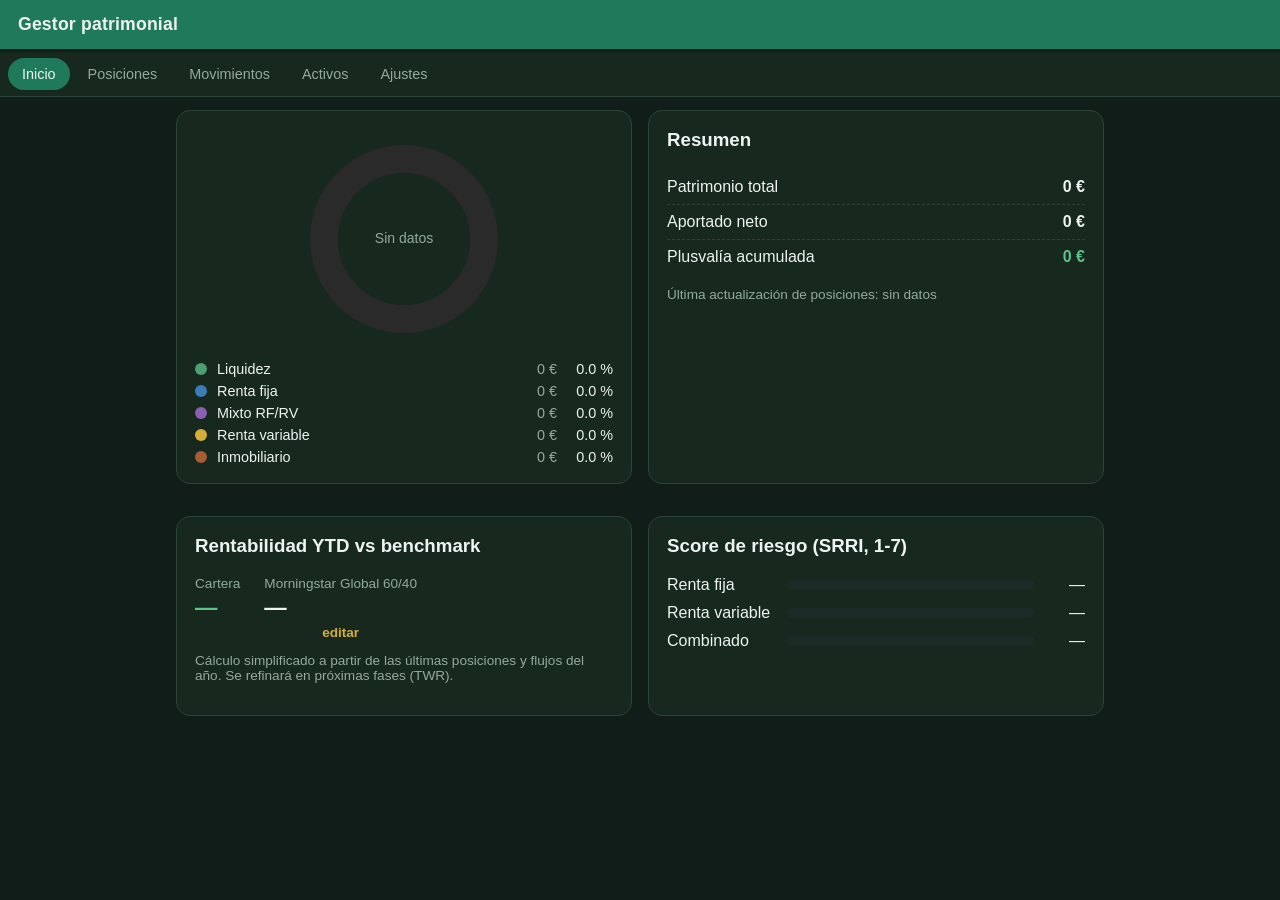
==== index.html @ a0395434 "Gestor patrimonial: primera versión (Fase 0 + mejoras)" ====
<!doctype html>
<html lang="es">
<head>
  <meta charset="UTF-8" />
  <meta name="viewport" content="width=device-width, initial-scale=1, viewport-fit=cover" />
  <title>Gestor patrimonial</title>
  <meta name="theme-color" content="#0f4c3d" />
  <link rel="manifest" href="./manifest.webmanifest" />
  <link rel="icon" href="./icons/icon-192.png" />
  <link rel="apple-touch-icon" href="./icons/icon-192.png" />
  <link rel="stylesheet" href="./css/styles.css" />
</head>
<body>
  <header class="topbar">
    <span class="brand">Gestor patrimonial</span>
  </header>

  <nav id="nav" class="tabbar"></nav>

  <main id="content" class="content"></main>

  <script type="module" src="./js/app.js"></script>
</body>
</html>
---- css/styles.css ----
:root {
  --bg: #101d18;
  --bg-card: #17281f;
  --bg-card-alt: #1c3026;
  --border: #2c4438;
  --text: #eef3f1;
  --muted: #93aa9e;
  --accent: #d4af37;
  --brand: #1f7a5c;
  --brand-light: #2fa377;
  --pos: #5cc38a;
  --neg: #e0776e;
  --radius: 14px;
}

* { box-sizing: border-box; }

body {
  margin: 0;
  background: var(--bg);
  color: var(--text);
  font-family: -apple-system, "Segoe UI", Roboto, Arial, sans-serif;
  padding-bottom: 72px;
}

.topbar {
  background: var(--brand);
  padding: 14px 18px;
  position: sticky;
  top: 0;
  z-index: 10;
}
.brand { font-weight: 700; font-size: 1.1rem; letter-spacing: 0.2px; }

.tabbar {
  display: flex;
  gap: 4px;
  overflow-x: auto;
  background: var(--bg-card);
  border-bottom: 1px solid var(--border);
  padding: 6px 8px;
  position: sticky;
  top: 52px;
  z-index: 9;
}
.nav-item {
  flex: 0 0 auto;
  color: var(--muted);
  text-decoration: none;
  padding: 8px 14px;
  border-radius: 999px;
  font-size: 0.9rem;
  white-space: nowrap;
}
.nav-item.active { background: var(--brand); color: var(--text); }

.content { padding: 16px; max-width: 960px; margin: 0 auto; }

.card {
  background: var(--bg-card);
  border: 1px solid var(--border);
  border-radius: var(--radius);
  padding: 18px;
  margin-bottom: 16px;
}
.card h3 { margin-top: 0; }

.card-warning {
  border-color: var(--accent);
  background: #241d0d;
}
.card-warning a { color: var(--accent); }

.dash-grid {
  display: grid;
  grid-template-columns: 1fr;
  gap: 16px;
}
@media (min-width: 720px) {
  .dash-grid { grid-template-columns: 1fr 1fr; }
}

.card-donut { display: flex; flex-direction: column; align-items: center; gap: 12px; }
.donut { width: 220px; height: 220px; }
.donut-total { fill: var(--text); font-size: 20px; font-weight: 700; }
.donut-label { fill: var(--muted); font-size: 11px; }
.donut-empty { fill: var(--muted); font-size: 14px; }

.legend { width: 100%; display: flex; flex-direction: column; gap: 6px; }
.legend-row { display: grid; grid-template-columns: 14px 1fr auto auto; align-items: center; gap: 8px; font-size: 0.9rem; }
.legend-dot { width: 12px; height: 12px; border-radius: 50%; }
.legend-value { color: var(--muted); }
.legend-pct { min-width: 48px; text-align: right; }

.kpi-row { display: flex; justify-content: space-between; padding: 8px 0; border-bottom: 1px dashed var(--border); }
.kpi-row:last-of-type { border-bottom: none; }
.pos { color: var(--pos); }
.neg { color: var(--neg); }
.muted { color: var(--muted); font-size: 0.85rem; }

.ytd-compare { display: flex; gap: 24px; margin: 12px 0; }
.ytd-box { display: flex; flex-direction: column; gap: 4px; }
.ytd-label { color: var(--muted); font-size: 0.85rem; }
.ytd-value { font-size: 1.4rem; font-weight: 700; }

.risk-row { display: grid; grid-template-columns: 110px 1fr 40px; align-items: center; gap: 10px; margin: 10px 0; }
.risk-track { background: #1c2b27; border-radius: 999px; height: 10px; overflow: hidden; }
.risk-fill { background: var(--accent); height: 100%; }
.risk-value { text-align: right; }

.inline-form { display: flex; gap: 8px; margin-bottom: 12px; }
.inline-form input { flex: 1; }

.stacked-form { display: flex; flex-direction: column; gap: 10px; margin-bottom: 16px; }
.stacked-form label { display: flex; flex-direction: column; gap: 4px; font-size: 0.85rem; color: var(--muted); }

input, select, button {
  background: #142621;
  border: 1px solid var(--border);
  color: var(--text);
  border-radius: 8px;
  padding: 9px 10px;
  font-size: 0.95rem;
}
button {
  background: var(--brand);
  cursor: pointer;
  border: none;
  font-weight: 600;
}
button:hover { background: var(--brand-light); }

.link-btn {
  background: none;
  border: none;
  color: var(--accent);
  padding: 0;
  font-size: 0.85rem;
  cursor: pointer;
}
.link-btn.danger { color: var(--neg); }

.simple-list { list-style: none; padding: 0; margin: 0; display: flex; flex-direction: column; gap: 6px; }
.simple-list li { display: flex; justify-content: space-between; border-bottom: 1px dashed var(--border); padding: 6px 0; }

.cat-grid { display: grid; grid-template-columns: 1fr; gap: 16px; }
@media (min-width: 900px) { .cat-grid { grid-template-columns: 320px 1fr; } }

.table { width: 100%; border-collapse: collapse; font-size: 0.9rem; }
.table th, .table td { text-align: left; padding: 8px 6px; border-bottom: 1px solid var(--border); }
.table th { color: var(--muted); font-weight: 600; }

.table-history { font-size: 0.95rem; }
.table-history thead th {
  color: var(--text);
  background: var(--bg-card-alt);
  padding: 12px 10px;
  border-bottom: 2px solid var(--brand-light);
  text-transform: uppercase;
  letter-spacing: 0.03em;
  font-size: 0.78rem;
}
.table-history tbody td { padding: 12px 10px; }
.table-history tbody tr:nth-child(odd) { background: rgba(255, 255, 255, 0.02); }
.table-history tbody tr:hover { background: var(--bg-card-alt); }

.section-head {
  display: flex;
  align-items: center;
  justify-content: space-between;
  margin-bottom: 8px;
}
.section-head h3 { margin: 0; }

.btn-row { display: flex; gap: 10px; flex-wrap: wrap; }
.file-btn {
  display: inline-flex; align-items: center;
  background: var(--brand); color: var(--text);
  padding: 9px 14px; border-radius: 8px; cursor: pointer; font-weight: 600; font-size: 0.95rem;
}

/* Modal */
dialog.app-modal {
  background: var(--bg-card);
  color: var(--text);
  border: 1px solid var(--border);
  border-radius: var(--radius);
  padding: 20px;
  width: min(480px, 92vw);
  max-height: 88vh;
  overflow-y: auto;
}
dialog.app-modal::backdrop { background: rgba(0, 0, 0, 0.55); }
.app-modal-head { display: flex; align-items: center; justify-content: space-between; margin-bottom: 12px; }
.app-modal-head h3 { margin: 0; }
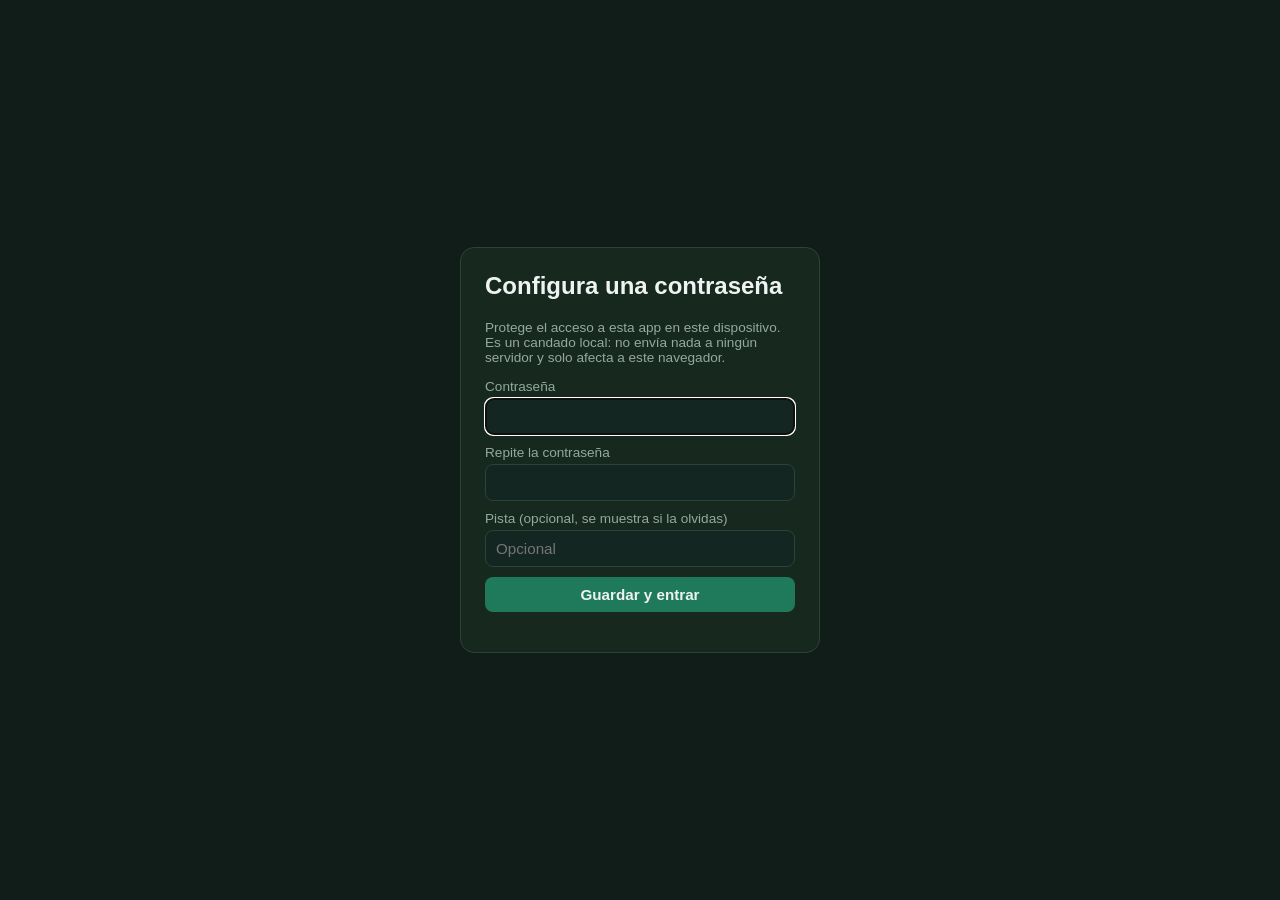
==== commit 0a38abb3: "Copia de seguridad manual en Google Drive Dos botones nuevos en Ajustes, "Guardar en Drive" y "Carga" ====
--- a/index.html
+++ b/index.html
@@ -9,6 +9,7 @@
   <link rel="icon" href="./icons/icon-192.png" />
   <link rel="apple-touch-icon" href="./icons/icon-192.png" />
   <link rel="stylesheet" href="./css/styles.css" />
+  <script src="https://accounts.google.com/gsi/client" async defer></script>
 </head>
 <body>
   <header class="topbar">
--- a/css/styles.css
+++ b/css/styles.css
@@ -62,6 +62,7 @@
   border-radius: var(--radius);
   padding: 18px;
   margin-bottom: 16px;
+  min-width: 0;
 }
 .card h3 { margin-top: 0; }
 
@@ -86,6 +87,72 @@
 .donut-label { fill: var(--muted); font-size: 11px; }
 .donut-empty { fill: var(--muted); font-size: 14px; }
 
+.stackbar-total { font-size: 1.4rem; font-weight: 700; margin: 4px 0 10px; }
+.stackbar {
+  display: flex;
+  gap: 2px;
+  height: 30px;
+  border-radius: 15px;
+  overflow: hidden;
+  background: #1c2b27;
+  margin-bottom: 14px;
+}
+.stackbar-seg { height: 100%; min-width: 0; transition: width 0.2s ease; }
+
+.evo-chart {
+  display: flex;
+  align-items: flex-end;
+  gap: 10px;
+  height: 190px;
+  padding-top: 34px;
+  overflow-x: auto;
+  -webkit-overflow-scrolling: touch;
+}
+.evo-bar-col {
+  display: flex;
+  flex-direction: column;
+  align-items: center;
+  justify-content: flex-end;
+  flex: 1 0 52px;
+  height: 100%;
+}
+.evo-bar-value { font-size: 0.72rem; white-space: nowrap; margin-bottom: 2px; }
+.evo-bar-yoy { font-size: 0.68rem; margin-bottom: 4px; }
+.evo-bar { width: 100%; max-width: 36px; border-radius: 6px 6px 0 0; }
+.evo-bar-year { font-size: 0.78rem; color: var(--muted); margin-top: 6px; }
+
+.evo-line-chart { width: 100%; height: auto; display: block; cursor: crosshair; }
+.evo-line-month { font-size: 9px; fill: var(--muted); }
+.evo-line-total-label { font-size: 12px; font-weight: 700; fill: var(--text); }
+.evo-line-guide { stroke: var(--border); stroke-width: 1; stroke-dasharray: 3 3; pointer-events: none; }
+.evo-line-separator { stroke: var(--muted); stroke-width: 1; stroke-dasharray: 5 4; opacity: 0.7; }
+.evo-line-month-ref { fill: var(--text); font-weight: 700; }
+
+.twr-detail {
+  margin-top: 12px;
+  padding: 12px;
+  border-radius: 8px;
+  background: var(--bg-card-alt);
+  border: 1px solid var(--border);
+}
+
+.card-chart-hover { position: relative; }
+.evo-tooltip {
+  position: absolute;
+  background: var(--bg-card-alt);
+  border: 1px solid var(--border);
+  border-radius: 8px;
+  padding: 8px 10px;
+  font-size: 0.78rem;
+  pointer-events: none;
+  z-index: 5;
+  white-space: nowrap;
+  box-shadow: 0 4px 12px rgba(0, 0, 0, 0.35);
+}
+.evo-tooltip-month { font-weight: 700; margin-bottom: 4px; }
+.evo-tooltip-row { display: flex; align-items: center; gap: 6px; margin: 2px 0; }
+.evo-tooltip-dot { width: 8px; height: 8px; border-radius: 50%; display: inline-block; flex: 0 0 auto; }
+
 .legend { width: 100%; display: flex; flex-direction: column; gap: 6px; }
 .legend-row { display: grid; grid-template-columns: 14px 1fr auto auto; align-items: center; gap: 8px; font-size: 0.9rem; }
 .legend-dot { width: 12px; height: 12px; border-radius: 50%; }
@@ -113,15 +180,46 @@
 
 .stacked-form { display: flex; flex-direction: column; gap: 10px; margin-bottom: 16px; }
 .stacked-form label { display: flex; flex-direction: column; gap: 4px; font-size: 0.85rem; color: var(--muted); }
-
-input, select, button {
+.checkbox-label { flex-direction: row !important; align-items: center; gap: 8px !important; }
+.checkbox-label input { width: auto; }
+
+.valuation-row { align-items: center; margin-bottom: 8px; }
+.valuation-row input { flex: 1; min-width: 0; }
+
+.bulk-rows { display: flex; flex-direction: column; gap: 10px; }
+.bulk-row {
+  display: flex;
+  align-items: center;
+  justify-content: space-between;
+  gap: 12px;
+  border-bottom: 1px dashed var(--border);
+  padding-bottom: 8px;
+}
+.bulk-row-label { flex: 1; min-width: 0; }
+.bulk-row input { width: 140px; flex: 0 0 auto; }
+.bulk-re-source-row { align-items: center; margin-bottom: 6px; }
+.bulk-re-source-row input { flex: 1; min-width: 0; }
+
+.tramo-row { align-items: center; margin-bottom: 8px; }
+.tramo-row input { flex: 1; min-width: 0; }
+
+.row-zero { color: var(--muted); }
+
+@media (max-width: 560px) {
+  .bulk-row { flex-direction: column; align-items: stretch; }
+  .bulk-row input { width: 100%; }
+}
+
+input, select, textarea, button {
   background: #142621;
   border: 1px solid var(--border);
   color: var(--text);
   border-radius: 8px;
   padding: 9px 10px;
   font-size: 0.95rem;
-}
+  max-width: 100%;
+}
+textarea { font-family: inherit; resize: vertical; }
 button {
   background: var(--brand);
   cursor: pointer;
@@ -143,12 +241,23 @@
 .simple-list { list-style: none; padding: 0; margin: 0; display: flex; flex-direction: column; gap: 6px; }
 .simple-list li { display: flex; justify-content: space-between; border-bottom: 1px dashed var(--border); padding: 6px 0; }
 
-.cat-grid { display: grid; grid-template-columns: 1fr; gap: 16px; }
-@media (min-width: 900px) { .cat-grid { grid-template-columns: 320px 1fr; } }
+.entity-chips { list-style: none; padding: 0; margin: 10px 0 0; display: flex; flex-wrap: wrap; gap: 8px; }
+.entity-chips li {
+  display: flex; align-items: center; gap: 6px;
+  background: var(--bg-card-alt);
+  border: 1px solid var(--border);
+  border-radius: 999px;
+  padding: 5px 6px 5px 12px;
+  font-size: 0.88rem;
+}
+.entity-chips .link-btn { font-size: 1rem; line-height: 1; padding: 2px 4px; }
+
+.table-wrap { width: 100%; overflow-x: auto; -webkit-overflow-scrolling: touch; }
 
 .table { width: 100%; border-collapse: collapse; font-size: 0.9rem; }
 .table th, .table td { text-align: left; padding: 8px 6px; border-bottom: 1px solid var(--border); }
 .table th { color: var(--muted); font-weight: 600; }
+.table tfoot td { border-bottom: none; border-top: 2px solid var(--brand-light); padding-top: 10px; }
 
 .table-history { font-size: 0.95rem; }
 .table-history thead th {
@@ -193,3 +302,38 @@
 dialog.app-modal::backdrop { background: rgba(0, 0, 0, 0.55); }
 .app-modal-head { display: flex; align-items: center; justify-content: space-between; margin-bottom: 12px; }
 .app-modal-head h3 { margin: 0; }
+
+/* Candado de acceso */
+.lock-overlay {
+  position: fixed;
+  inset: 0;
+  background: var(--bg);
+  display: flex;
+  align-items: center;
+  justify-content: center;
+  z-index: 1000;
+  padding: 20px;
+}
+.lock-card {
+  background: var(--bg-card);
+  border: 1px solid var(--border);
+  border-radius: var(--radius);
+  padding: 24px;
+  width: min(360px, 100%);
+}
+.lock-card h2 { margin-top: 0; }
+
+/* Responsive: pantallas estrechas (smartphone) */
+@media (max-width: 560px) {
+  .content { padding: 12px; }
+  .card { padding: 14px; }
+  .topbar { padding: 12px 14px; }
+  .brand { font-size: 1rem; }
+  .donut { width: 180px; height: 180px; }
+  .ytd-compare { flex-direction: column; gap: 12px; }
+  .risk-row { grid-template-columns: 88px 1fr 34px; gap: 6px; }
+  .inline-form { flex-direction: column; align-items: stretch; }
+  .section-head { flex-wrap: wrap; gap: 8px; }
+  .table, .table-history { font-size: 0.82rem; }
+  .table th, .table td, .table-history tbody td { padding: 8px 6px; }
+}
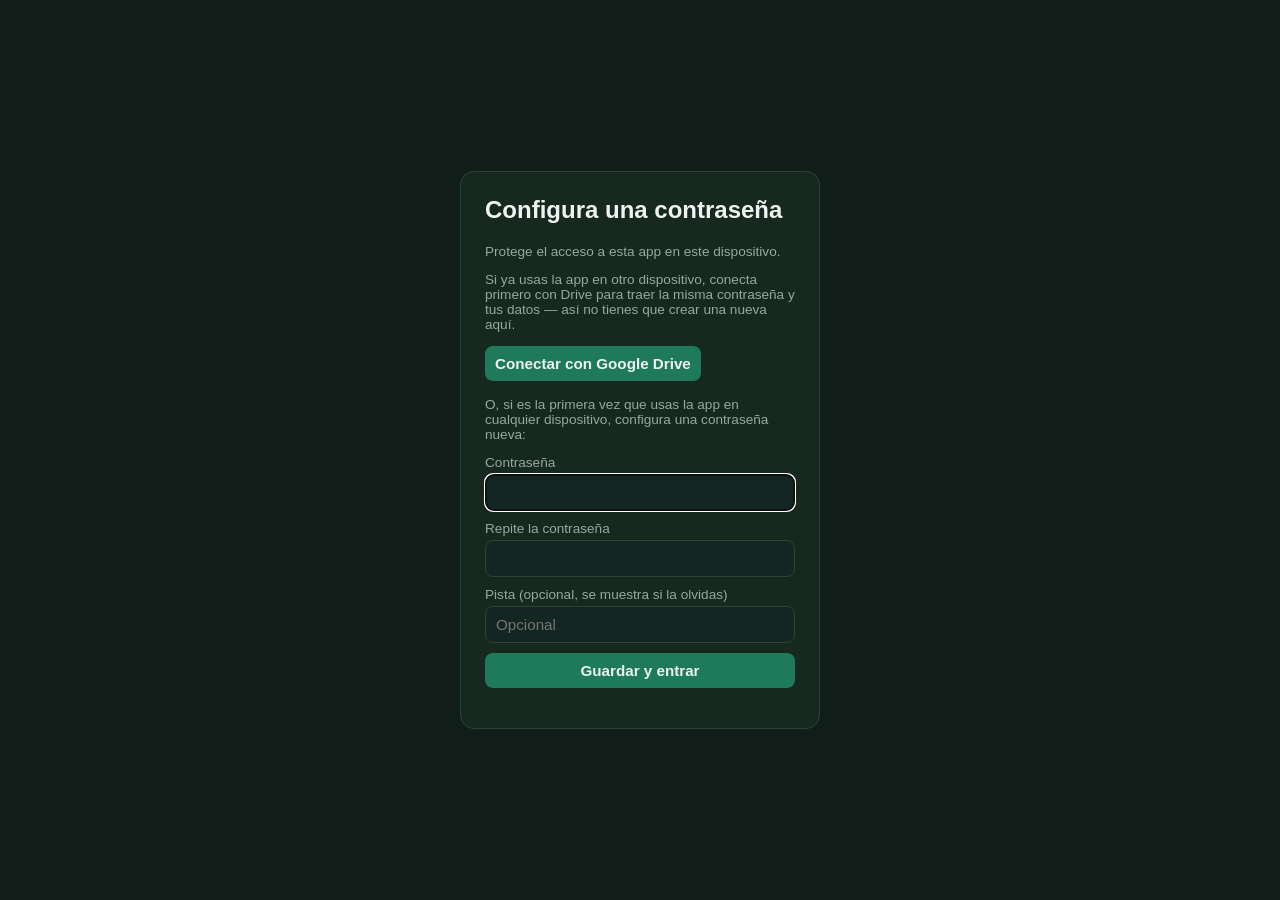
==== commit fd0d6a7f: "Rebautizar la app como Gestor patrimonial CELIANCA; informe PDF con nuevo nombre y cabecera; titulo " ====
--- a/index.html
+++ b/index.html
@@ -3,7 +3,7 @@
 <head>
   <meta charset="UTF-8" />
   <meta name="viewport" content="width=device-width, initial-scale=1, viewport-fit=cover" />
-  <title>Gestor patrimonial</title>
+  <title>Gestor patrimonial CELIANCA</title>
   <meta name="theme-color" content="#0f4c3d" />
   <link rel="manifest" href="./manifest.webmanifest" />
   <link rel="icon" href="./icons/icon-192.png" />
@@ -13,7 +13,7 @@
 </head>
 <body>
   <header class="topbar">
-    <span class="brand">Gestor patrimonial</span>
+    <span class="brand">Gestor patrimonial CELIANCA</span>
   </header>
 
   <nav id="nav" class="tabbar"></nav>
--- a/css/styles.css
+++ b/css/styles.css
@@ -169,6 +169,7 @@
 .ytd-box { display: flex; flex-direction: column; gap: 4px; }
 .ytd-label { color: var(--muted); font-size: 0.85rem; }
 .ytd-value { font-size: 1.4rem; font-weight: 700; }
+.ytd-eur { font-size: 0.95rem; font-weight: 600; }
 
 .risk-row { display: grid; grid-template-columns: 110px 1fr 40px; align-items: center; gap: 10px; margin: 10px 0; }
 .risk-track { background: #1c2b27; border-radius: 999px; height: 10px; overflow: hidden; }
@@ -337,3 +338,66 @@
   .table, .table-history { font-size: 0.82rem; }
   .table th, .table td, .table-history tbody td { padding: 8px 6px; }
 }
+
+.filter-chips { display: flex; flex-wrap: wrap; align-items: center; gap: 8px; margin: 4px 0 12px; }
+.chip-toggle {
+  background: transparent;
+  color: var(--muted);
+  border: 1px solid var(--border);
+  border-radius: 999px;
+  padding: 5px 12px;
+  font-size: 0.85rem;
+  cursor: pointer;
+}
+.chip-toggle:hover { border-color: var(--brand-light); color: var(--text); }
+.chip-toggle.active { background: var(--brand); border-color: var(--brand-light); color: var(--text); }
+
+.ytd-links { display: flex; gap: 16px; flex-wrap: wrap; margin-top: 4px; }
+.dash-actions { text-align: right; margin-bottom: 8px; }
+.print-only { display: none; }
+
+/* Impresión / PDF: tema claro, sin navegación ni botones, y tarjetas que no se
+   parten entre páginas. */
+@page { size: A4; margin: 12mm; }
+@media print {
+  :root {
+    --bg: #fff; --bg-card: #fff; --bg-card-alt: #f3f6f4; --border: #cbd5cf;
+    --text: #17241d; --muted: #586b61; --accent: #8a6d0f;
+    --pos: #1a7f4b; --neg: #b93a30;
+  }
+  * { -webkit-print-color-adjust: exact; print-color-adjust: exact; }
+  body { padding-bottom: 0; background: #fff; }
+  .topbar, .tabbar, .no-print, .link-btn, .evo-tooltip { display: none !important; }
+  .print-only { display: block; }
+  .print-header { margin-bottom: 8px; }
+  .print-header-title { display: block; font-size: 1.7rem; font-weight: 700; line-height: 1.2; }
+  .print-header-sub { display: block; font-size: 0.95rem; color: var(--muted); }
+  .content { max-width: none; padding: 0; }
+  .card { break-inside: avoid; page-break-inside: avoid; }
+  .card-warning { background: #fff8e6; }
+  .dash-grid { grid-template-columns: 1fr 1fr; gap: 12px; }
+  .dash-grid > .card { margin-bottom: 0; }
+  .ytd-compare { gap: 10px; }
+  .ytd-value { font-size: 1.05rem; white-space: nowrap; }
+  .ytd-label { font-size: 0.75rem; }
+  .ytd-eur { font-size: 0.85rem; }
+  .print-page-start { break-before: page; page-break-before: always; }
+  /* Tarjetas compactadas para que las tres últimas quepan en una hoja */
+  .print-compact { padding: 10px 14px; margin-bottom: 10px; }
+  .print-compact h3 { font-size: 1rem; margin: 0 0 4px; }
+  .print-compact .muted { margin: 2px 0 6px; font-size: 0.75rem; }
+  .print-compact .table { font-size: 0.78rem; }
+  .print-compact .table th, .print-compact .table td { padding: 3px 6px; }
+  .print-compact .kpi-row { padding: 3px 0; }
+  .print-compact .evo-chart { height: 210px; padding-top: 30px; gap: 8px; }
+  /* Tabla final por activo: una hoja, texto pequeño pero legible */
+  .print-resumen { break-before: page; page-break-before: always; }
+  .print-resumen h3 { font-size: 1rem; margin: 0 0 6px; }
+  .print-resumen .table { font-size: 0.74rem; }
+  .print-resumen .table th, .print-resumen .table td { padding: 3px 5px; line-height: 1.25; }
+  .print-resumen thead { display: table-header-group; }
+  .print-resumen tr { break-inside: avoid; page-break-inside: avoid; }
+  .stackbar, .risk-track { background: #e3e9e6; }
+  .donut circle[stroke="#2a2a2a"] { stroke: #e3e9e6; }
+  .table-wrap, .evo-chart { overflow: visible; }
+}
